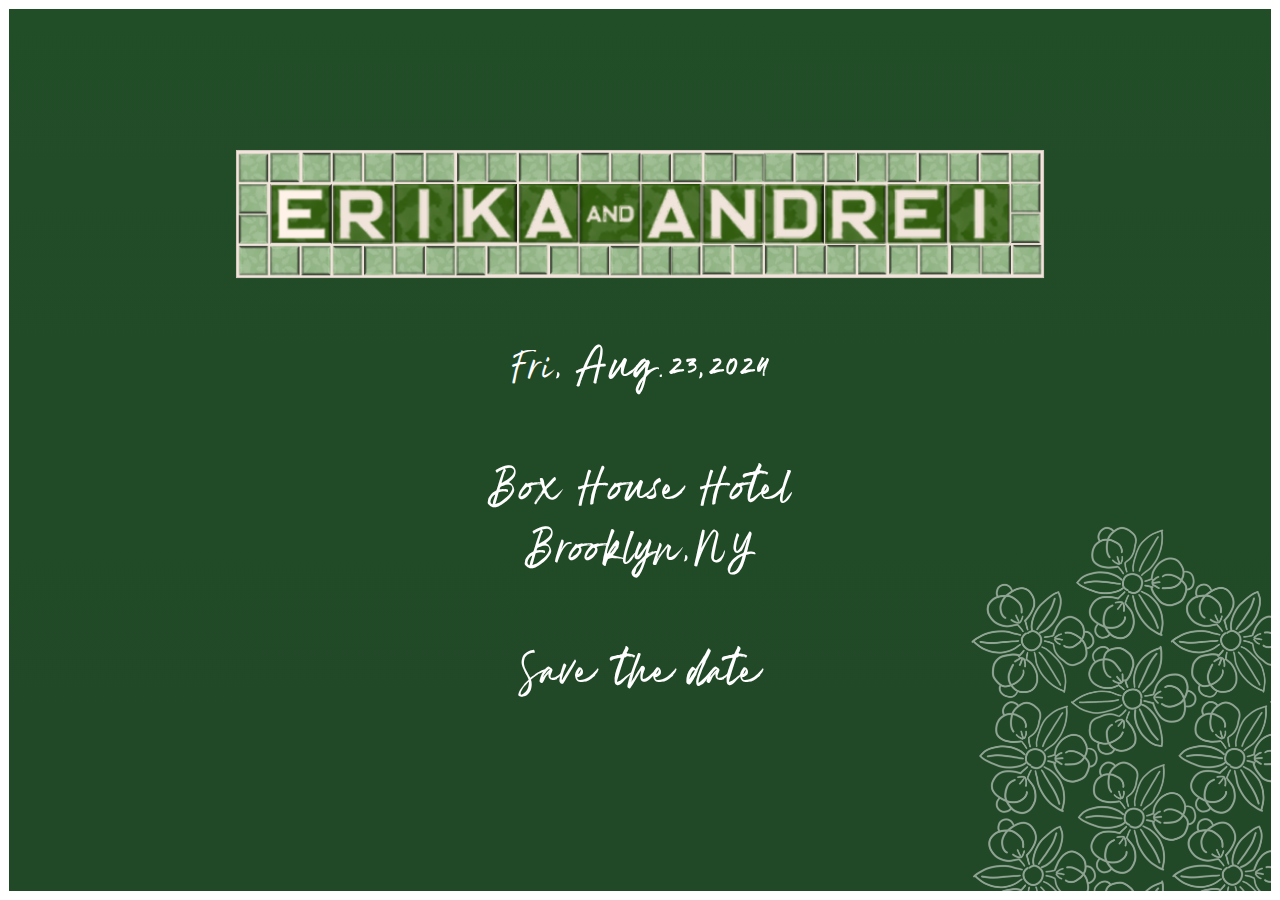
==== test-size.html @ 181abc73 "zz" ====
<header>
    <title>EA + AT = 4EVR</title>
    <link rel="icon" type="image/png" sizes="32x32" href="favicon-32x32.png">
    <link rel="icon" type="image/png" sizes="16x16" href="favicon-16x16.png">
    <link rel='stylesheet' type='text/css' href='style.css'>

    <meta name="viewport" content="width=device-width, initial-scale=1.0">
</header>
<body>
    <div id='important'>
        <!-- <img id="namesPic" src="ErikaAndreiScript.png"> -->
        <img id="namesPic" src="ErikaAndAndreiLabelWithBackground.png">
        <br>
        <p><span style="font-size:5vh">Fri</span>, Aug. 23, 2024</p>
        <br>
        Box House Hotel
        <br>
        Brooklyn, NY
        <br>
        <br>
        Save the date
        <img id="sealsPic" src="TawaradaWhiteSealBackground.png">
   </div>
</body>
---- style.css ----
#splashpicture {
    background-color:#145418;
    position:absolute;
    height:98%;
    width:99%;
    z-index:-1;
}

#circle {
    position:absolute;
    top:50%;
    width:100%;
    text-align:center;
    color:white;
    font-size:200%;
}

.normalTabs {
    width:100%;
    height:10%;
    top:85%;
    position:absolute;
}

.scrolledTabs {
    position: fixed;
    background-color:#145418;
    color:white;
    top: 0;
    z-index:1000;
    width:100%;
}
#tabs > ul {
    list-style-type:none;
    padding:0;
}

#tabs > ul > li { 
    width:24%;
    display:inline-flex;
    text-align:center;
}

.tab {
    float:left;
    color:white;
    cursor:pointer;
    font-size:120%;
    margin:0 auto;
}

#content {
    position:absolute;
    top:100%;
    padding:5%;
    height:70%;
    width:90%;
}

.content {
    display:none;
}

.focusContent {
    display:inline-block
}

@font-face {
    font-family:'dreamland';
    src: URL('dreamland.ttf') format('truetype');
}

@font-face {
    font-family:'yaquote';
    src: URL('yaquote.ttf') format('truetype');
}

body {
    margin:0;
    padding:0;
}

#important {
    font-size:6vh;
    text-align:center;
    position:absolute;
    top:1vh;
    bottom:1vh;
    left:1vh;
    right:1vh;
    z-index:-1;
    color:white;
    display:inline-flex;
    justify-content:center;
    align-items:center;
    font-family:'dreamland';
    background-image:linear-gradient(to bottom, #214D27, #214827);
    flex-direction:column;
    overflow:hidden;
}

#namesPic {
    width:15em;
    margin-top:-5vh;
}

#important p {
    margin:0;
}

#sealsPic {
    width:80%;
    position:absolute;
    left:53%;
    top:90%;
    rotate:90deg;
    opacity:50%;
}

@media (max-width: 800px) {
    #namesPic {
        width:95%;
        margin-top:-10vh;
    }
    #sealsPic {
        width:130%;
        left:-10%;
        top:85%;
        rotate:0deg;;
        opacity:50%;
    }
}

.focused {
    border-bottom:2px solid white;
    padding-bottom:2px;
}


#homeContent {
    text-align:center;
    width:100%;
}

#rsvpContent {
    text-align:center;
    width:100%;
}
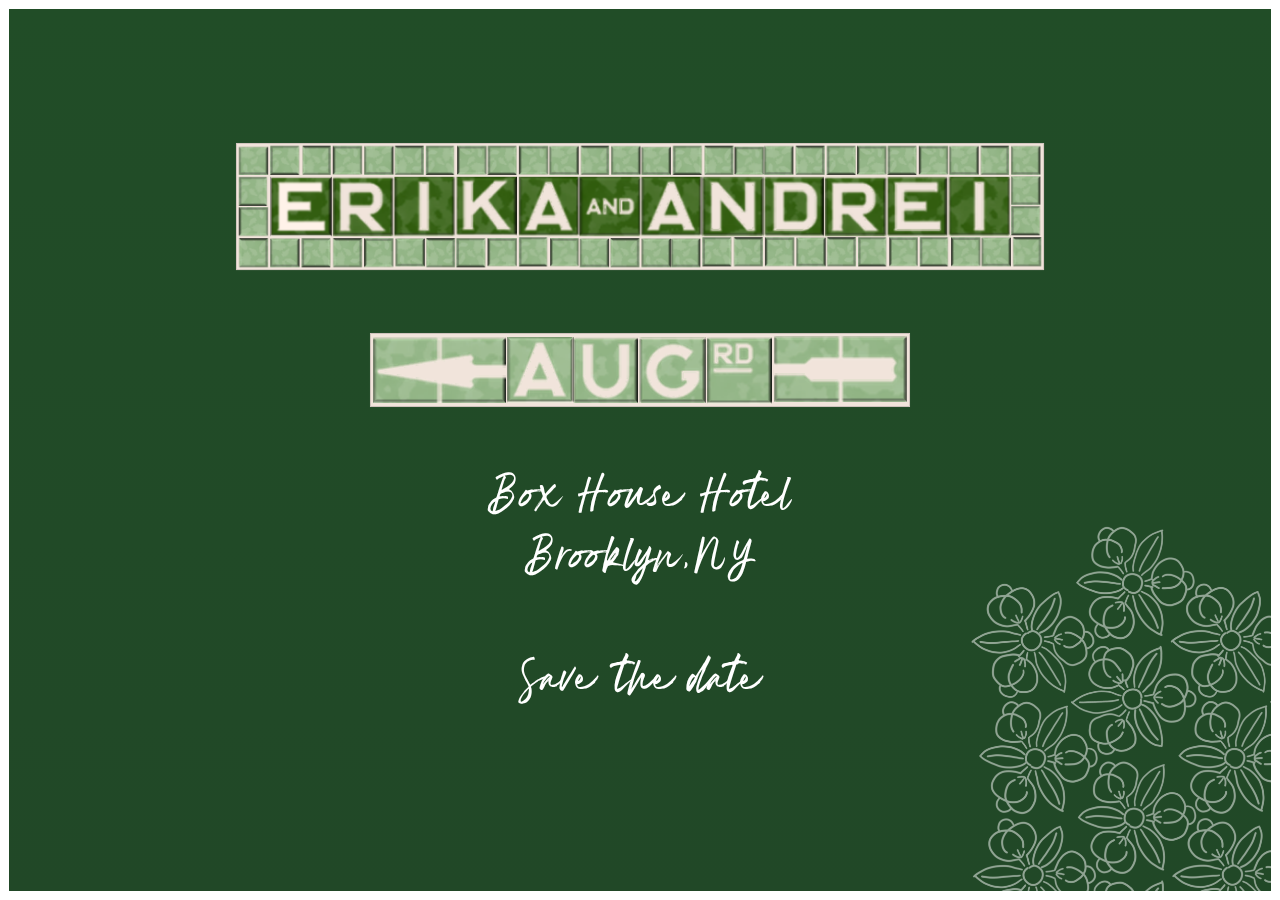
==== commit 3999d527: "zz" ====
--- a/test-size.html
+++ b/test-size.html
@@ -11,7 +11,8 @@
         <!-- <img id="namesPic" src="ErikaAndreiScript.png"> -->
         <img id="namesPic" src="ErikaAndAndreiLabelWithBackground.png">
         <br>
-        <p><span style="font-size:5vh">Fri</span>, Aug. 23, 2024</p>
+        <!-- <p><span style="font-size:5vh">Fri</span>, Aug. 23, 2024</p> -->
+        <img id="" src="ErikaAndAndreiDateWithBackground.png">
         <br>
         Box House Hotel
         <br>
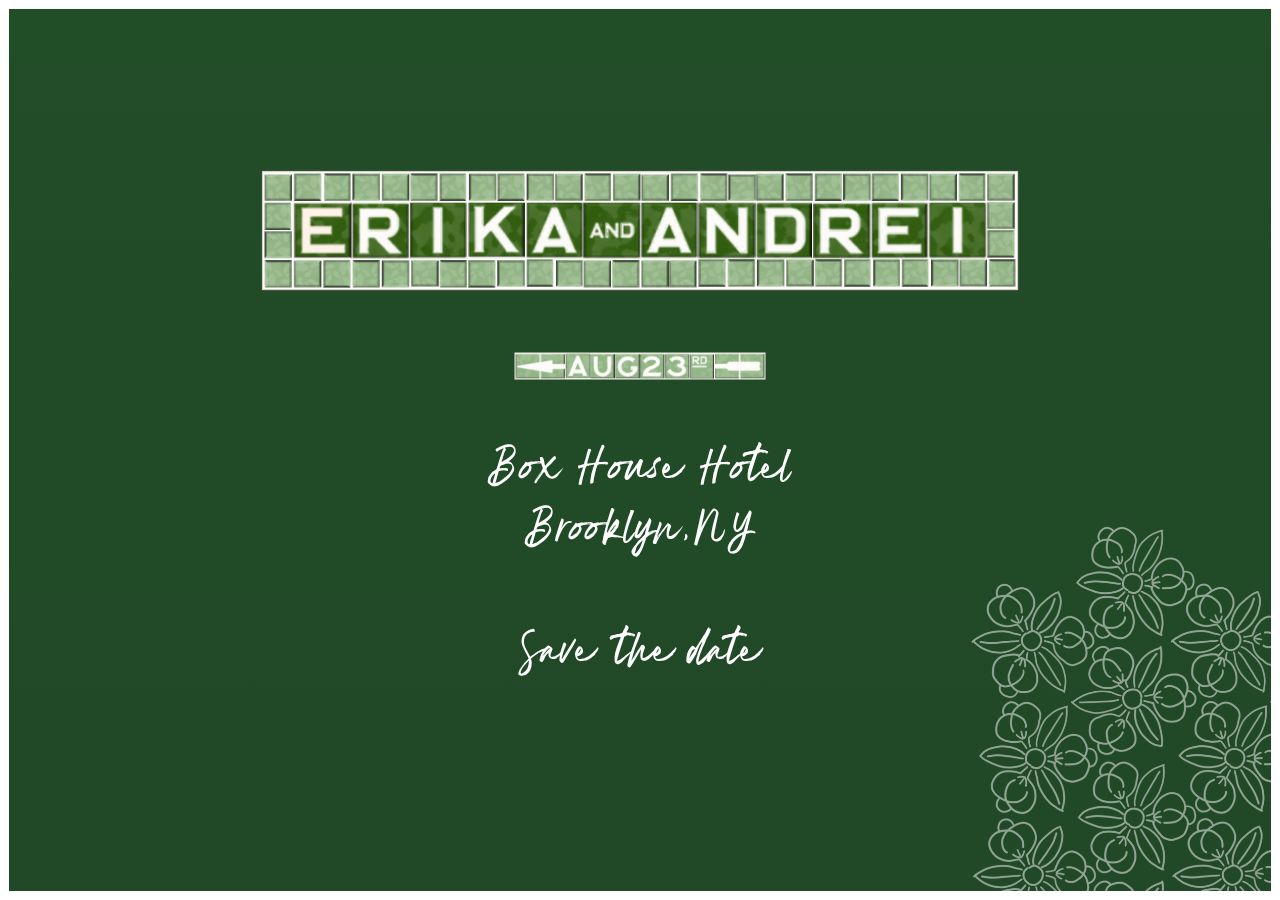
==== commit b0985c16: "zz" ====
--- a/test-size.html
+++ b/test-size.html
@@ -9,10 +9,10 @@
 <body>
     <div id='important'>
         <!-- <img id="namesPic" src="ErikaAndreiScript.png"> -->
-        <img id="namesPic" src="ErikaAndAndreiLabelWithBackground.png">
+        <img id="namesPic" style="width: 60%" src="ErikaAndAndreiLabelWithBackground.png">
         <br>
         <!-- <p><span style="font-size:5vh">Fri</span>, Aug. 23, 2024</p> -->
-        <img id="" src="ErikaAndAndreiDateWithBackground.png">
+        <img id="" style="width: 20%" src="ErikaAndAndreiDateWithBackground.png">
         <br>
         Box House Hotel
         <br>
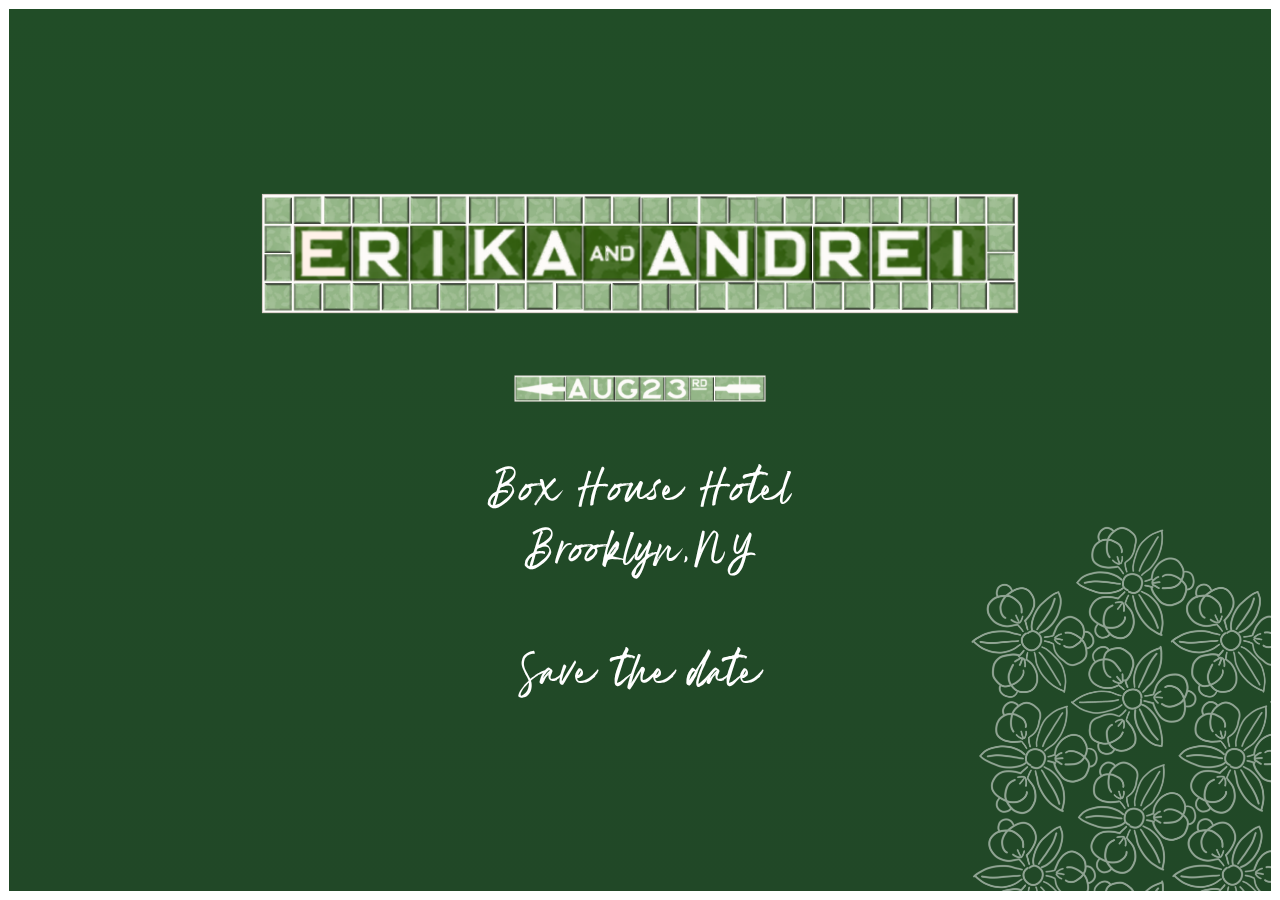
==== commit d2a7b260: "zz" ====
--- a/test-size.html
+++ b/test-size.html
@@ -9,10 +9,10 @@
 <body>
     <div id='important'>
         <!-- <img id="namesPic" src="ErikaAndreiScript.png"> -->
-        <img id="namesPic" style="width: 60%" src="ErikaAndAndreiLabelWithBackground.png">
+        <img id="labelBackground" src="ErikaAndAndreiLabelWithBackground.png">
         <br>
         <!-- <p><span style="font-size:5vh">Fri</span>, Aug. 23, 2024</p> -->
-        <img id="" style="width: 20%" src="ErikaAndAndreiDateWithBackground.png">
+        <img id="dateBackground" src="ErikaAndAndreiDateWithBackground.png">
         <br>
         Box House Hotel
         <br>
--- a/style.css
+++ b/style.css
@@ -104,6 +104,14 @@
     margin-top:-5vh;
 }
 
+#labelBackground {
+    width: 60%;
+}
+
+#dateBackground {
+    width: 20%;
+}
+
 #important p {
     margin:0;
 }
@@ -129,6 +137,15 @@
         rotate:0deg;;
         opacity:50%;
     }
+
+    #labelBackground {
+        width: 90%;
+    }
+
+    #dateBackground {
+        width: 40%;
+    }
+
 }
 
 .focused {
